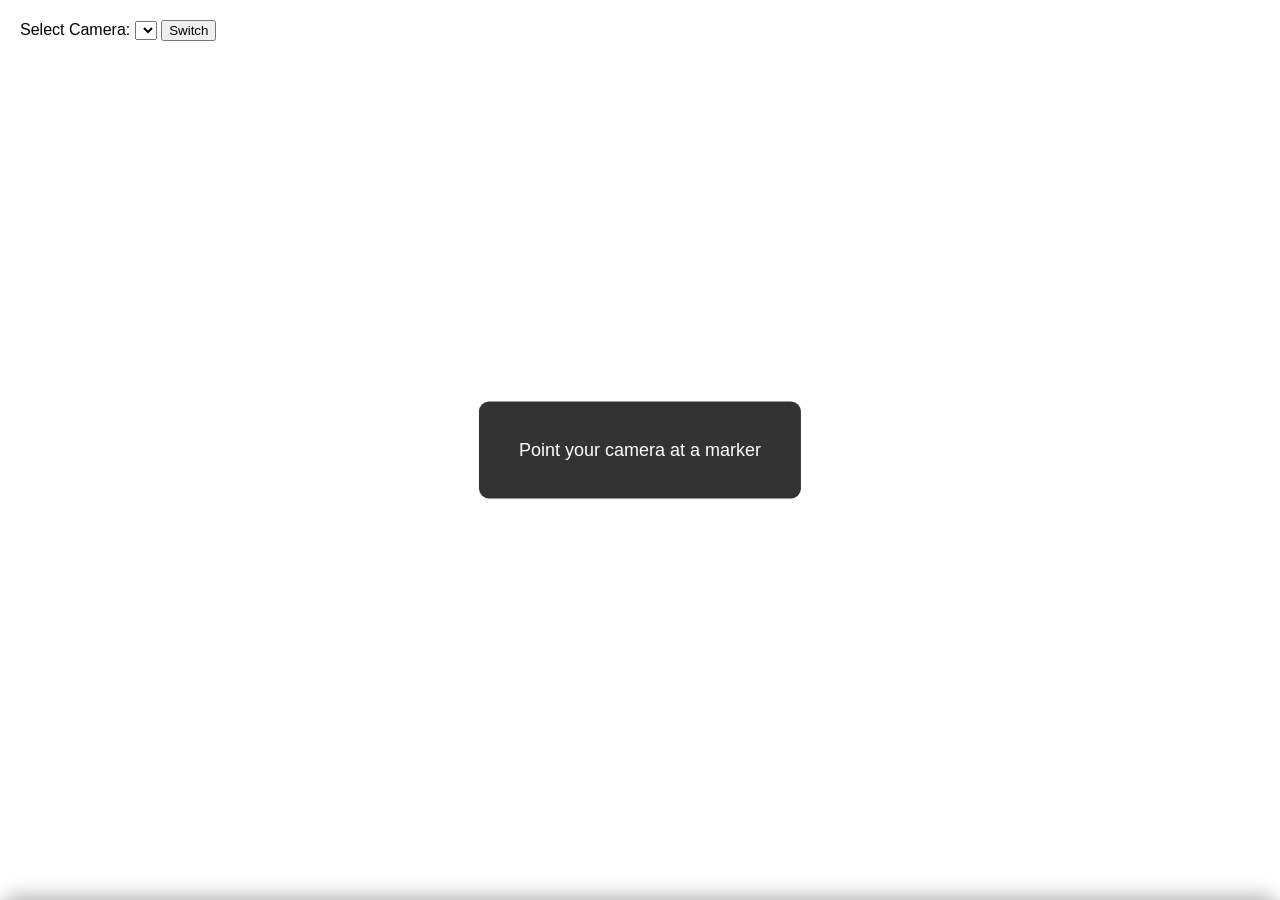
==== index.html @ cc530e73 "MVP using hiro pattern preset" ====
<!DOCTYPE html>
<html>
<head>
    <meta charset="utf-8">
    <meta name="viewport" content="width=device-width, initial-scale=1">
    <title>AR Gallery</title>
    <script src="https://aframe.io/releases/1.4.2/aframe.min.js"></script>
    <script src="https://raw.githack.com/AR-js-org/AR.js/master/aframe/build/aframe-ar.js"></script>
    <script src="js/cam.js"></script>
    <link rel="stylesheet" href="css/styles.css">
</head>
<body>
    <!-- Camera selector UI -->
    <div style="position: absolute; top: 10px; left: 10px; z-index: 1000; background: white; padding: 10px;">
        <label>Select Camera:</label>
        <select id="cameraSelect"></select>
        <button onclick="switchCamera()">Switch</button>
    </div>

    <a-scene
        embedded
        arjs="sourceType: webcam; debugUIEnabled: false;"
        vr-mode-ui="enabled: false">
        
        <!-- Hiro = Painting 1 -->
        <a-marker preset="hiro" id="painting1" registerevents></a-marker>

        <a-entity camera></a-entity>
    </a-scene>
    
    <!-- Info Card -->
    <div id="infoCard" class="info-card hidden">
        <button class="close-btn" onclick="closeInfoCard()">×</button>
        <div class="card-content">
            <img id="paintingImage" src="" alt="Painting">
            <h2 id="paintingTitle"></h2>
            <p id="paintingArtist"></p>
            <p id="paintingDescription"></p>
            <button class="cta-btn" onclick="goToForm()">Contact Sales</button>
        </div>
    </div>
    
    <div id="loadingScreen" class="loading-screen">
        <p>Point your camera at a marker</p>
    </div>
    
    <script src="js/markers.js"></script>
    <script src="js/ui-controller.js"></script>
    <script src="js/app.js"></script>
</body>
</html>
---- css/styles.css ----
body {
    margin: 0;
    overflow: hidden;
    font-family: -apple-system, BlinkMacSystemFont, 'Segoe UI', Arial, sans-serif;
}

/* Info Card Styles */
.info-card {
    position: fixed;
    bottom: 0;
    left: 0;
    right: 0;
    background: white;
    border-radius: 20px 20px 0 0;
    box-shadow: 0 -4px 20px rgba(0, 0, 0, 0.3);
    padding: 20px;
    max-height: 70vh;
    overflow-y: auto;
    z-index: 1000;
    transition: transform 0.3s ease-in-out;
    transform: translateY(0);
}

.info-card.hidden {
    transform: translateY(100%);
}

.close-btn {
    position: absolute;
    top: 15px;
    right: 15px;
    background: none;
    border: none;
    font-size: 32px;
    cursor: pointer;
    color: #666;
    padding: 0;
    width: 40px;
    height: 40px;
    line-height: 1;
}

.card-content {
    padding-top: 20px;
}

.card-content img {
    width: 100%;
    max-width: 400px;
    height: auto;
    border-radius: 10px;
    margin-bottom: 15px;
    display: block;
    margin-left: auto;
    margin-right: auto;
}

.card-content h2 {
    margin: 10px 0;
    font-size: 24px;
    color: #333;
}

.card-content p {
    margin: 10px 0;
    color: #666;
    line-height: 1.6;
}

.cta-btn {
    background: #4CC3D9;
    color: white;
    border: none;
    padding: 15px 30px;
    font-size: 16px;
    font-weight: 600;
    border-radius: 25px;
    cursor: pointer;
    margin-top: 20px;
    width: 100%;
    max-width: 300px;
    display: block;
    margin-left: auto;
    margin-right: auto;
    transition: background 0.3s;
}

.cta-btn:hover {
    background: #3BADC4;
}

.cta-btn:active {
    transform: scale(0.98);
}

/* Loading Screen */
.loading-screen {
    position: fixed;
    top: 50%;
    left: 50%;
    transform: translate(-50%, -50%);
    background: rgba(0, 0, 0, 0.8);
    color: white;
    padding: 20px 40px;
    border-radius: 10px;
    font-size: 18px;
    z-index: 999;
    text-align: center;
}

/* Mobile responsiveness */
@media (max-width: 768px) {
    .info-card {
        max-height: 80vh;
    }
    
    .card-content h2 {
        font-size: 20px;
    }
}
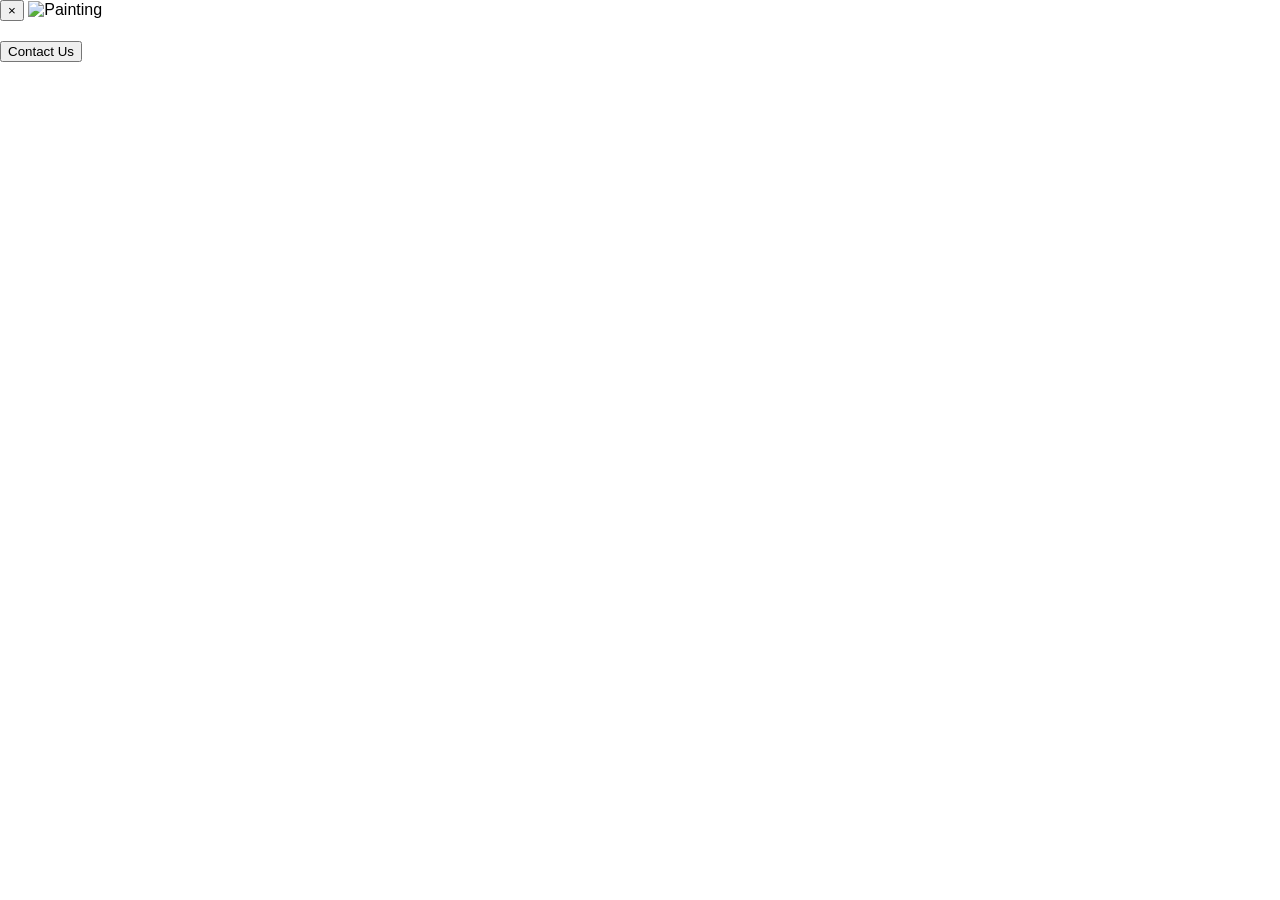
==== commit d3fff476: "Working painting detection with encantar.js" ====
--- a/index.html
+++ b/index.html
@@ -1,51 +1,36 @@
-<!DOCTYPE html>
+<!doctype html>
 <html>
-<head>
-    <meta charset="utf-8">
-    <meta name="viewport" content="width=device-width, initial-scale=1">
-    <title>AR Gallery</title>
-    <script src="https://aframe.io/releases/1.4.2/aframe.min.js"></script>
-    <script src="https://raw.githack.com/AR-js-org/AR.js/master/aframe/build/aframe-ar.js"></script>
-    <script src="js/cam.js"></script>
-    <link rel="stylesheet" href="css/styles.css">
-</head>
-<body>
-    <!-- Camera selector UI -->
-    <div style="position: absolute; top: 10px; left: 10px; z-index: 1000; background: white; padding: 10px;">
-        <label>Select Camera:</label>
-        <select id="cameraSelect"></select>
-        <button onclick="switchCamera()">Switch</button>
-    </div>
+    <head>
+        <meta charset="utf-8">
+        <meta name="viewport" content="width=device-width, user-scalable=no, minimum-scale=1, maximum-scale=1">
+        <title>encantar.js WebAR demo</title>
+        <script src="encantar.js"></script>
+        <script src="js/markers.js"></script>
+        <script src="js/ui-controller.js"></script>
+        <script src="js/encantar-demo.js"></script>
+        <link rel="stylesheet" href="css/styles.css">
+    </head>
 
-    <a-scene
-        embedded
-        arjs="sourceType: webcam; debugUIEnabled: false;"
-        vr-mode-ui="enabled: false">
-        
-        <!-- Hiro = Painting 1 -->
-        <a-marker preset="hiro" id="painting1" registerevents></a-marker>
+    <body>
+        <div id="ar-viewport"></div>
+        <img id="painting1" src="assets/images/painting1.jpeg" hidden>
+        <img id="painting2" src="assets/images/painting2.jpeg" hidden>
+        <img id="painting3" src="assets/images/painting3.jpeg" hidden>
+        <img id="painting4" src="assets/images/painting4.jpeg" hidden>
+        <img id="painting5" src="assets/images/painting5.jpeg" hidden>
+    
+        <!-- Info Card (hidden by default) -->
+        <div id="infoCard" class="hidden">
+            <button id="closeCard" onclick="closeInfoCard()">×</button>
+            
+            <img id="paintingImage" src="" alt="Painting">
+            
+            <h2 id="title"></h2>
+            <p class="artist" id="artist"></p>
+            <p class="description" id="description"></p>
+            
+            <button id="formButton" onclick="goToForm()">Contact Us</button>
+        </div>
 
-        <a-entity camera></a-entity>
-    </a-scene>
-    
-    <!-- Info Card -->
-    <div id="infoCard" class="info-card hidden">
-        <button class="close-btn" onclick="closeInfoCard()">×</button>
-        <div class="card-content">
-            <img id="paintingImage" src="" alt="Painting">
-            <h2 id="paintingTitle"></h2>
-            <p id="paintingArtist"></p>
-            <p id="paintingDescription"></p>
-            <button class="cta-btn" onclick="goToForm()">Contact Sales</button>
-        </div>
-    </div>
-    
-    <div id="loadingScreen" class="loading-screen">
-        <p>Point your camera at a marker</p>
-    </div>
-    
-    <script src="js/markers.js"></script>
-    <script src="js/ui-controller.js"></script>
-    <script src="js/app.js"></script>
-</body>
+    </body>
 </html>
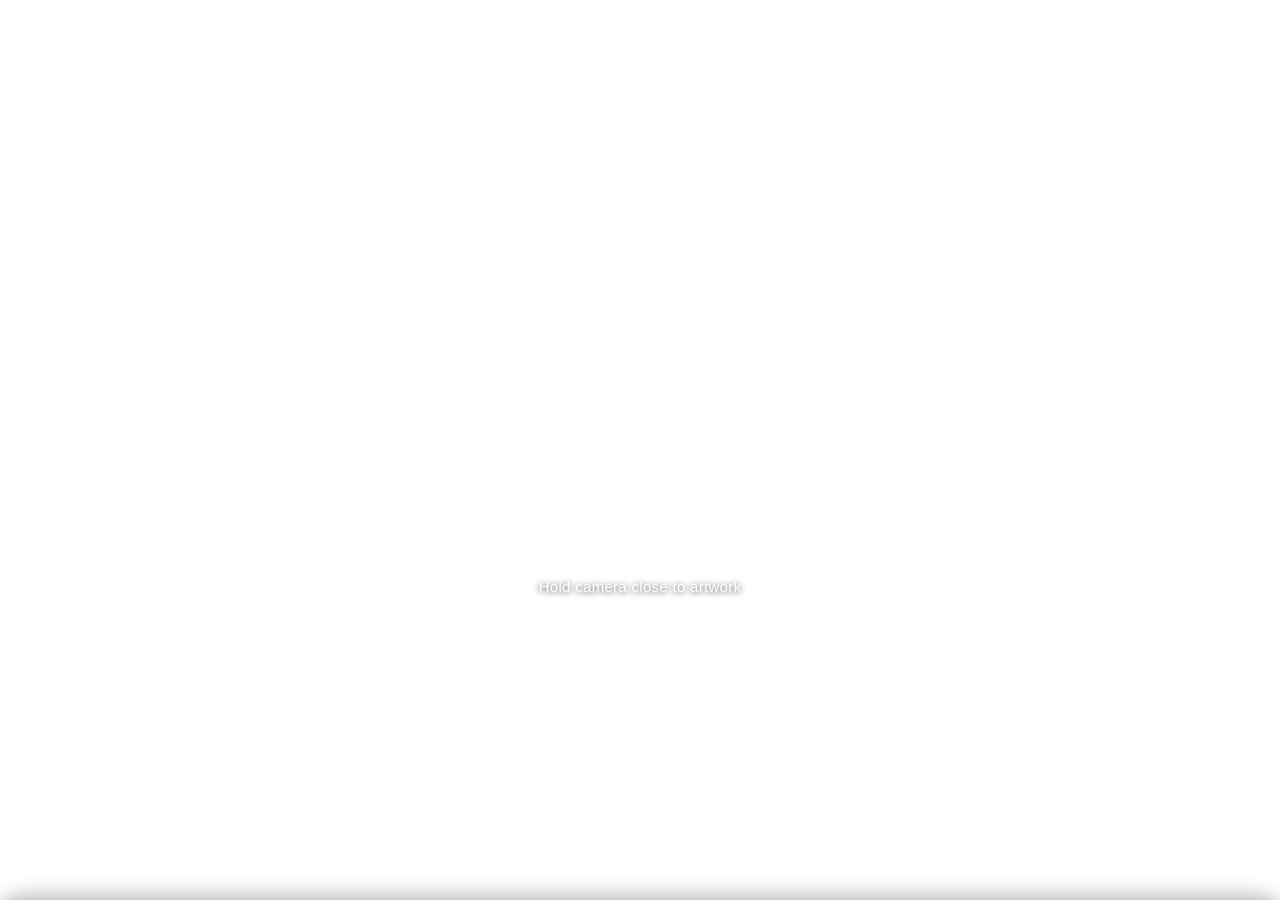
==== commit 0d65f9c9: "Added overlay to UI, fixed infocard z index" ====
--- a/index.html
+++ b/index.html
@@ -3,11 +3,11 @@
     <head>
         <meta charset="utf-8">
         <meta name="viewport" content="width=device-width, user-scalable=no, minimum-scale=1, maximum-scale=1">
-        <title>encantar.js WebAR demo</title>
+        <title>ARtEye</title>
         <script src="encantar.js"></script>
         <script src="js/markers.js"></script>
         <script src="js/ui-controller.js"></script>
-        <script src="js/encantar-demo.js"></script>
+        <script src="js/app.js"></script>
         <link rel="stylesheet" href="css/styles.css">
     </head>
 
@@ -19,17 +19,30 @@
         <img id="painting4" src="assets/images/painting4.jpeg" hidden>
         <img id="painting5" src="assets/images/painting5.jpeg" hidden>
     
+        <!-- Scan Overlay -->
+        <div id="scanOverlay">
+            <div id="scanFrame">
+                <span class="corner tl"></span>
+                <span class="corner tr"></span>
+                <span class="corner bl"></span>
+                <span class="corner br"></span>
+            </div>
+            <p id="scanHint">Hold camera close to artwork</p>
+        </div>
+
         <!-- Info Card (hidden by default) -->
-        <div id="infoCard" class="hidden">
-            <button id="closeCard" onclick="closeInfoCard()">×</button>
-            
-            <img id="paintingImage" src="" alt="Painting">
-            
-            <h2 id="title"></h2>
-            <p class="artist" id="artist"></p>
-            <p class="description" id="description"></p>
-            
-            <button id="formButton" onclick="goToForm()">Contact Us</button>
+        <div id="infoCard" class="info-card hidden">
+            <button id="closeCard" class="close-btn" onclick="closeInfoCard()">×</button>
+
+            <div class="card-content">
+                <img id="paintingImage" src="" alt="Painting">
+
+                <h2 id="title"></h2>
+                <p class="artist" id="artist"></p>
+                <p class="description" id="description"></p>
+
+                <button id="formButton" class="cta-btn" onclick="goToForm()">Contact Us</button>
+            </div>
         </div>
 
     </body>
--- a/css/styles.css
+++ b/css/styles.css
@@ -2,6 +2,70 @@
     margin: 0;
     overflow: hidden;
     font-family: -apple-system, BlinkMacSystemFont, 'Segoe UI', Arial, sans-serif;
+}
+
+#ar-viewport {
+    position: fixed;
+    top: 0;
+    left: 0;
+    width: 100%;
+    height: 100%;
+    z-index: 0;
+}
+
+/* Scan Overlay */
+#scanOverlay {
+    position: fixed;
+    top: 0;
+    left: 0;
+    width: 100%;
+    height: 100%;
+    display: flex;
+    flex-direction: column;
+    align-items: center;
+    justify-content: center;
+    z-index: 1000000001;
+    pointer-events: none;
+    transition: opacity 0.4s ease;
+}
+
+#scanOverlay.hidden {
+    opacity: 0;
+}
+
+#scanFrame {
+    position: relative;
+    width: 260px;
+    height: 260px;
+    animation: scan-pulse 2s ease-in-out infinite;
+}
+
+.corner {
+    position: absolute;
+    width: 36px;
+    height: 36px;
+    border-color: white;
+    border-style: solid;
+    border-radius: 3px;
+}
+
+.corner.tl { top: 0;    left: 0;  border-width: 3px 0 0 3px; }
+.corner.tr { top: 0;    right: 0; border-width: 3px 3px 0 0; }
+.corner.bl { bottom: 0; left: 0;  border-width: 0 0 3px 3px; }
+.corner.br { bottom: 0; right: 0; border-width: 0 3px 3px 0; }
+
+@keyframes scan-pulse {
+    0%, 100% { transform: scale(1);    opacity: 1;   }
+    50%       { transform: scale(1.06); opacity: 0.5; }
+}
+
+#scanHint {
+    margin-top: 28px;
+    color: white;
+    font-size: 15px;
+    font-weight: 500;
+    letter-spacing: 0.3px;
+    text-shadow: 0 1px 6px rgba(0, 0, 0, 0.8);
 }
 
 /* Info Card Styles */
@@ -16,7 +80,7 @@
     padding: 20px;
     max-height: 70vh;
     overflow-y: auto;
-    z-index: 1000;
+    z-index: 1000000002;
     transition: transform 0.3s ease-in-out;
     transform: translateY(0);
 }
@@ -93,21 +157,6 @@
     transform: scale(0.98);
 }
 
-/* Loading Screen */
-.loading-screen {
-    position: fixed;
-    top: 50%;
-    left: 50%;
-    transform: translate(-50%, -50%);
-    background: rgba(0, 0, 0, 0.8);
-    color: white;
-    padding: 20px 40px;
-    border-radius: 10px;
-    font-size: 18px;
-    z-index: 999;
-    text-align: center;
-}
-
 /* Mobile responsiveness */
 @media (max-width: 768px) {
     .info-card {
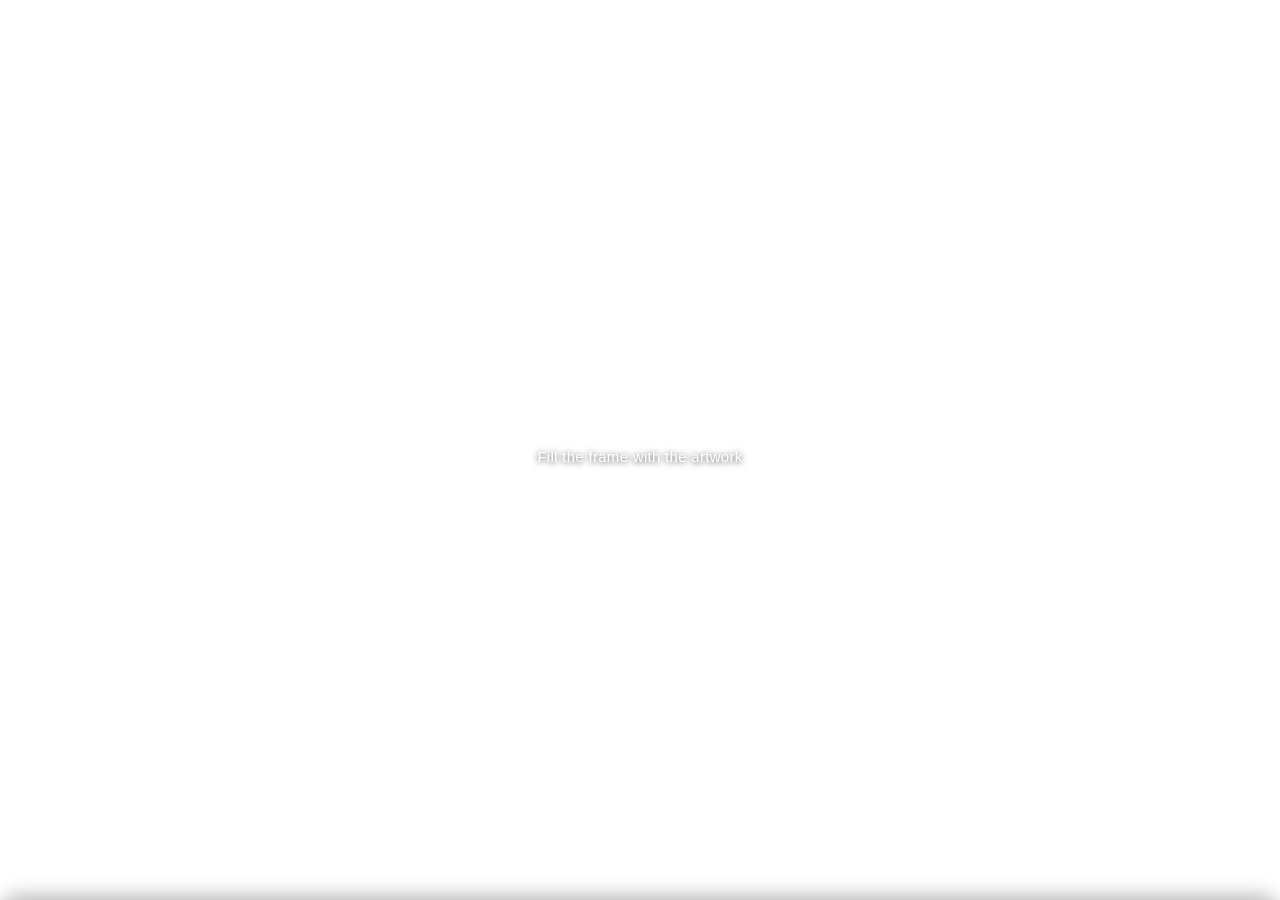
==== commit f00cdcd7: "Scan frame disabled" ====
--- a/index.html
+++ b/index.html
@@ -21,13 +21,13 @@
     
         <!-- Scan Overlay -->
         <div id="scanOverlay">
-            <div id="scanFrame">
+            <!-- <div id="scanFrame">
                 <span class="corner tl"></span>
                 <span class="corner tr"></span>
                 <span class="corner bl"></span>
                 <span class="corner br"></span>
-            </div>
-            <p id="scanHint">Hold camera close to artwork</p>
+            </div> -->
+            <p id="scanHint">Fill the frame with the artwork</p>
         </div>
 
         <!-- Info Card (hidden by default) -->
--- a/css/styles.css
+++ b/css/styles.css
@@ -35,8 +35,8 @@
 
 #scanFrame {
     position: relative;
-    width: 260px;
-    height: 260px;
+    width: 30em;
+    height: 30em;
     animation: scan-pulse 2s ease-in-out infinite;
 }
 
@@ -110,7 +110,7 @@
 
 .card-content img {
     width: 100%;
-    max-width: 400px;
+    max-width: 200px;
     height: auto;
     border-radius: 10px;
     margin-bottom: 15px;
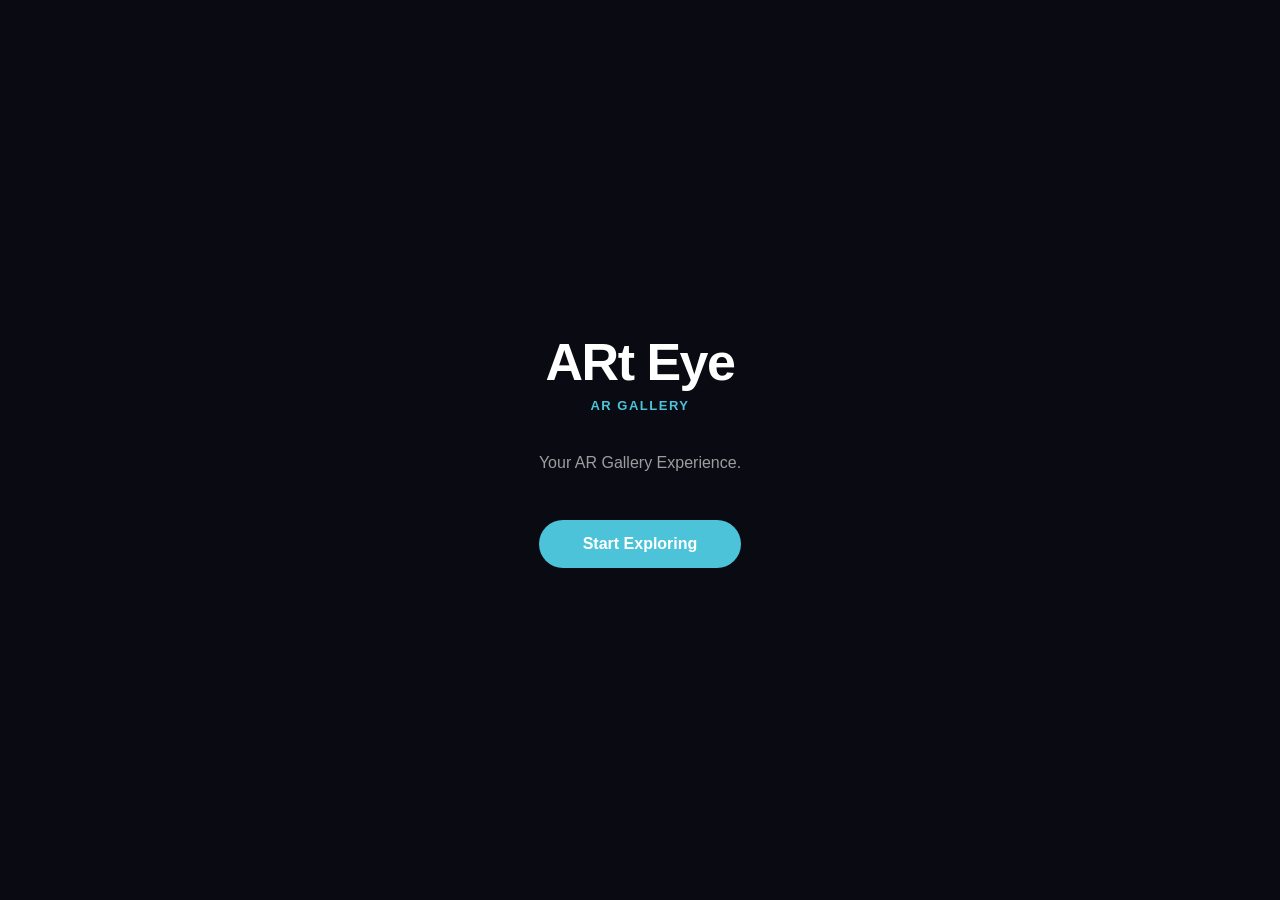
==== commit 9dd4d86f: "added welcome screen" ====
--- a/index.html
+++ b/index.html
@@ -19,6 +19,16 @@
         <img id="painting4" src="assets/images/painting4.jpeg" hidden>
         <img id="painting5" src="assets/images/painting5.jpeg" hidden>
     
+        <!-- Welcome Screen -->
+        <div id="welcomeScreen">
+            <div class="welcome-content">
+                <h1 class="welcome-title">ARt Eye</h1>
+                <p class="welcome-subtitle">AR Gallery</p>
+                <p class="welcome-description">Your AR Gallery Experience.</p>
+                <button class="cta-btn" onclick="startExperience()">Start Exploring</button>
+            </div>
+        </div>
+
         <!-- Scan Overlay -->
         <div id="scanOverlay">
             <!-- <div id="scanFrame">
--- a/css/styles.css
+++ b/css/styles.css
@@ -157,6 +157,53 @@
     transform: scale(0.98);
 }
 
+/* Welcome Screen */
+#welcomeScreen {
+    position: fixed;
+    inset: 0;
+    background: #0a0a12;
+    display: flex;
+    align-items: center;
+    justify-content: center;
+    z-index: 1000000003;
+    transition: opacity 0.5s ease;
+}
+
+#welcomeScreen.hidden {
+    opacity: 0;
+    pointer-events: none;
+}
+
+.welcome-content {
+    text-align: center;
+    padding: 40px 32px;
+    max-width: 360px;
+}
+
+.welcome-title {
+    font-size: 52px;
+    font-weight: 800;
+    color: white;
+    letter-spacing: -1.5px;
+    margin: 0 0 6px;
+}
+
+.welcome-subtitle {
+    font-size: 13px;
+    font-weight: 600;
+    letter-spacing: 1.5px;
+    text-transform: uppercase;
+    color: #4CC3D9;
+    margin: 0 0 36px;
+}
+
+.welcome-description {
+    color: rgba(255, 255, 255, 0.6);
+    font-size: 16px;
+    line-height: 1.7;
+    margin: 0 0 44px;
+}
+
 /* Mobile responsiveness */
 @media (max-width: 768px) {
     .info-card {
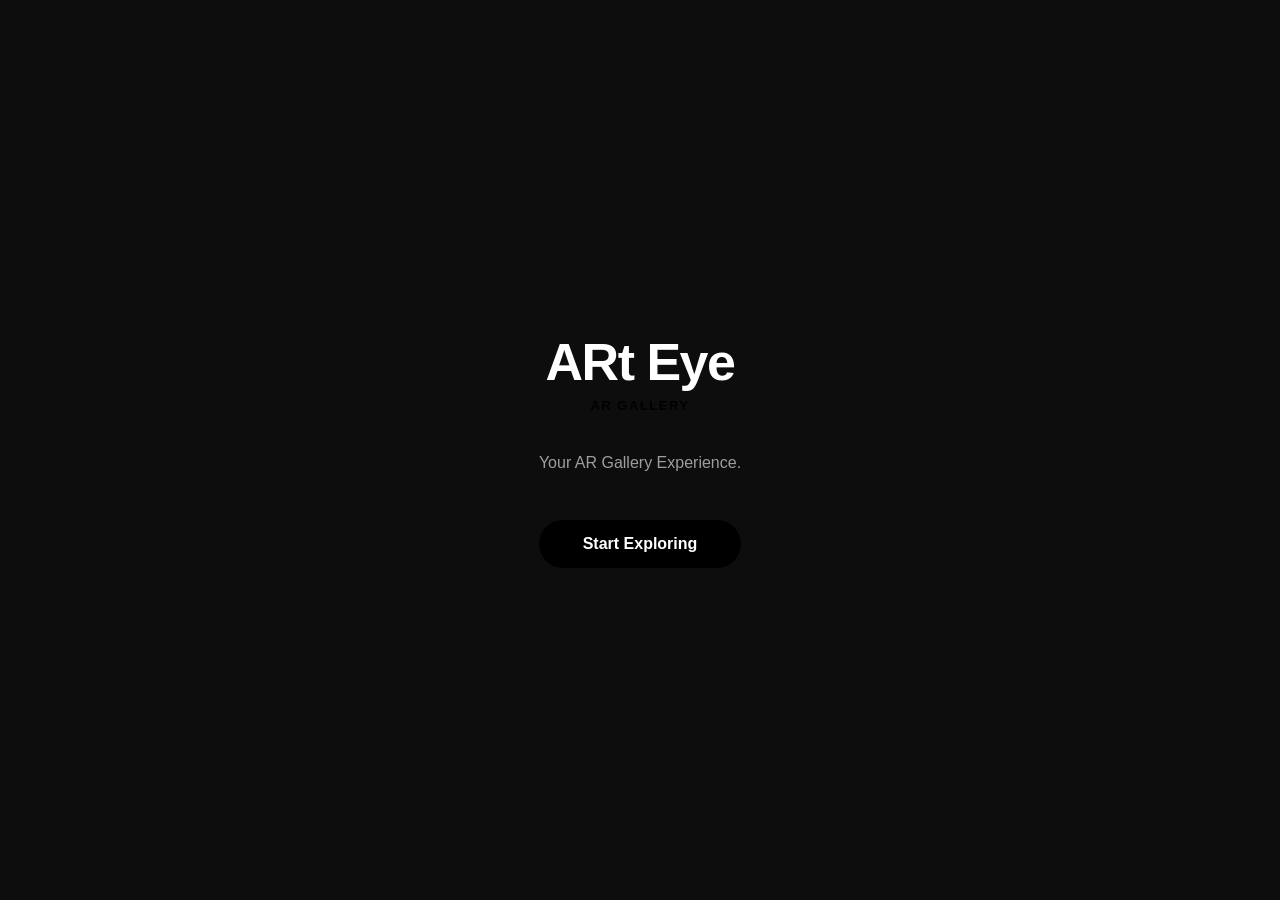
==== commit 648165ce: "Add try catch blocks" ====
--- a/index.html
+++ b/index.html
@@ -4,10 +4,10 @@
         <meta charset="utf-8">
         <meta name="viewport" content="width=device-width, user-scalable=no, minimum-scale=1, maximum-scale=1">
         <title>ARtEye</title>
-        <script src="encantar.js"></script>
-        <script src="js/markers.js"></script>
-        <script src="js/ui-controller.js"></script>
-        <script src="js/app.js"></script>
+        <script src="encantar.js" defer></script>
+        <script src="js/markers.js" defer></script>
+        <script src="js/ui-controller.js" defer></script>
+        <script src="js/app.js" defer></script>
         <link rel="stylesheet" href="css/styles.css">
     </head>
 
@@ -45,7 +45,7 @@
             <button id="closeCard" class="close-btn" onclick="closeInfoCard()">×</button>
 
             <div class="card-content">
-                <img id="paintingImage" src="" alt="Painting">
+                <img id="paintingImage" alt="Painting">
 
                 <h2 id="title"></h2>
                 <p class="artist" id="artist"></p>
--- a/css/styles.css
+++ b/css/styles.css
@@ -31,32 +31,6 @@
 
 #scanOverlay.hidden {
     opacity: 0;
-}
-
-#scanFrame {
-    position: relative;
-    width: 30em;
-    height: 30em;
-    animation: scan-pulse 2s ease-in-out infinite;
-}
-
-.corner {
-    position: absolute;
-    width: 36px;
-    height: 36px;
-    border-color: white;
-    border-style: solid;
-    border-radius: 3px;
-}
-
-.corner.tl { top: 0;    left: 0;  border-width: 3px 0 0 3px; }
-.corner.tr { top: 0;    right: 0; border-width: 3px 3px 0 0; }
-.corner.bl { bottom: 0; left: 0;  border-width: 0 0 3px 3px; }
-.corner.br { bottom: 0; right: 0; border-width: 0 3px 3px 0; }
-
-@keyframes scan-pulse {
-    0%, 100% { transform: scale(1);    opacity: 1;   }
-    50%       { transform: scale(1.06); opacity: 0.5; }
 }
 
 #scanHint {
@@ -132,7 +106,7 @@
 }
 
 .cta-btn {
-    background: #4CC3D9;
+    background: #000;
     color: white;
     border: none;
     padding: 15px 30px;
@@ -150,7 +124,7 @@
 }
 
 .cta-btn:hover {
-    background: #3BADC4;
+    background: #000;
 }
 
 .cta-btn:active {
@@ -161,7 +135,7 @@
 #welcomeScreen {
     position: fixed;
     inset: 0;
-    background: #0a0a12;
+    background: #0d0d0d;
     display: flex;
     align-items: center;
     justify-content: center;
@@ -193,7 +167,7 @@
     font-weight: 600;
     letter-spacing: 1.5px;
     text-transform: uppercase;
-    color: #4CC3D9;
+    color: #000;
     margin: 0 0 36px;
 }
 
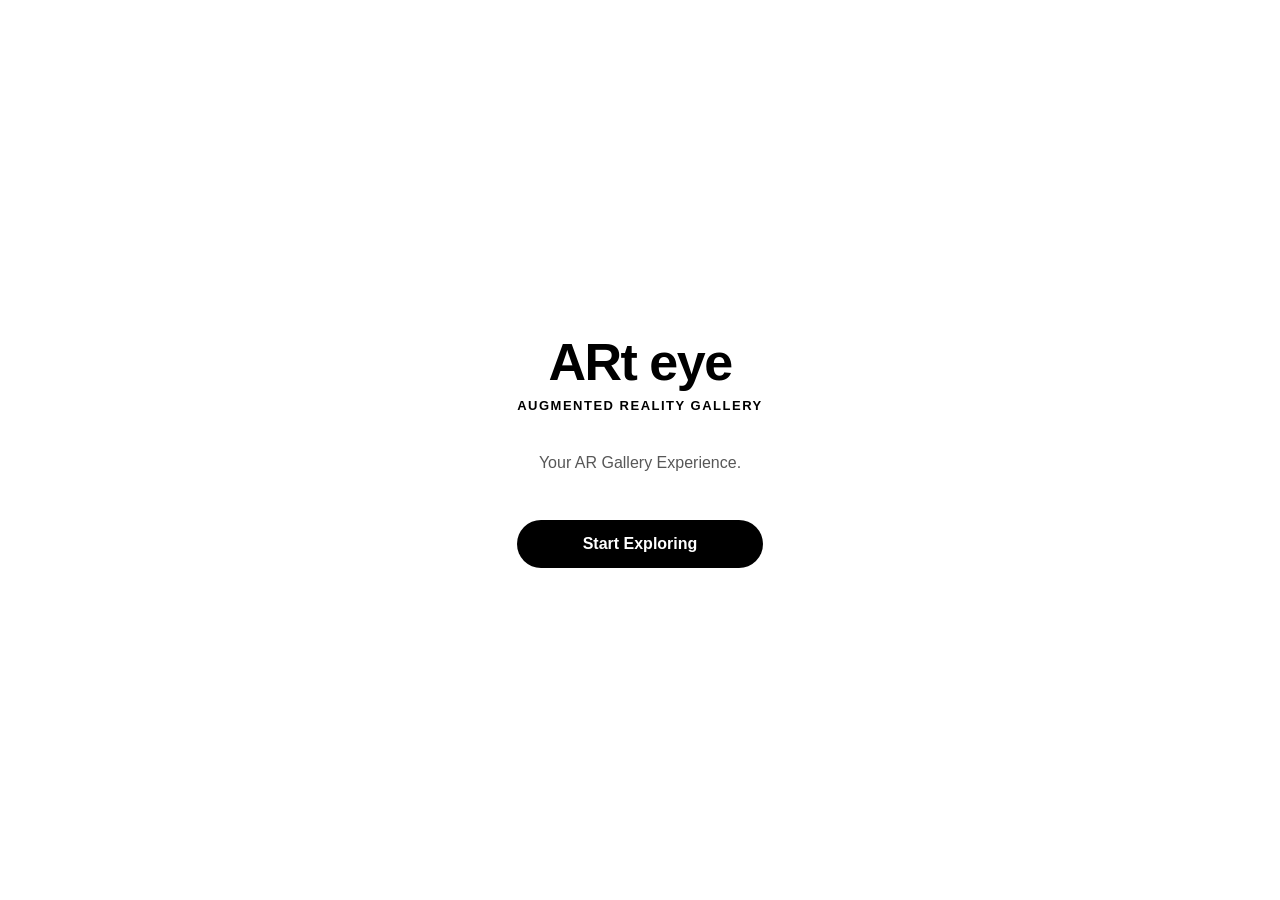
==== commit c92bc2ad: "Fixed welcome screen" ====
--- a/index.html
+++ b/index.html
@@ -3,7 +3,7 @@
     <head>
         <meta charset="utf-8">
         <meta name="viewport" content="width=device-width, user-scalable=no, minimum-scale=1, maximum-scale=1">
-        <title>ARtEye</title>
+        <title>ARt eye</title>
         <script src="encantar.js" defer></script>
         <script src="js/markers.js" defer></script>
         <script src="js/ui-controller.js" defer></script>
@@ -22,8 +22,8 @@
         <!-- Welcome Screen -->
         <div id="welcomeScreen">
             <div class="welcome-content">
-                <h1 class="welcome-title">ARt Eye</h1>
-                <p class="welcome-subtitle">AR Gallery</p>
+                <h1 class="welcome-title">ARt eye</h1>
+                <p class="welcome-subtitle">Augmented Reality Gallery</p>
                 <p class="welcome-description">Your AR Gallery Experience.</p>
                 <button class="cta-btn" onclick="startExperience()">Start Exploring</button>
             </div>
--- a/css/styles.css
+++ b/css/styles.css
@@ -135,7 +135,7 @@
 #welcomeScreen {
     position: fixed;
     inset: 0;
-    background: #0d0d0d;
+    background: #fff;
     display: flex;
     align-items: center;
     justify-content: center;
@@ -157,7 +157,7 @@
 .welcome-title {
     font-size: 52px;
     font-weight: 800;
-    color: white;
+    color: #000;
     letter-spacing: -1.5px;
     margin: 0 0 6px;
 }
@@ -172,7 +172,7 @@
 }
 
 .welcome-description {
-    color: rgba(255, 255, 255, 0.6);
+    color: rgb(87, 87, 87);
     font-size: 16px;
     line-height: 1.7;
     margin: 0 0 44px;
